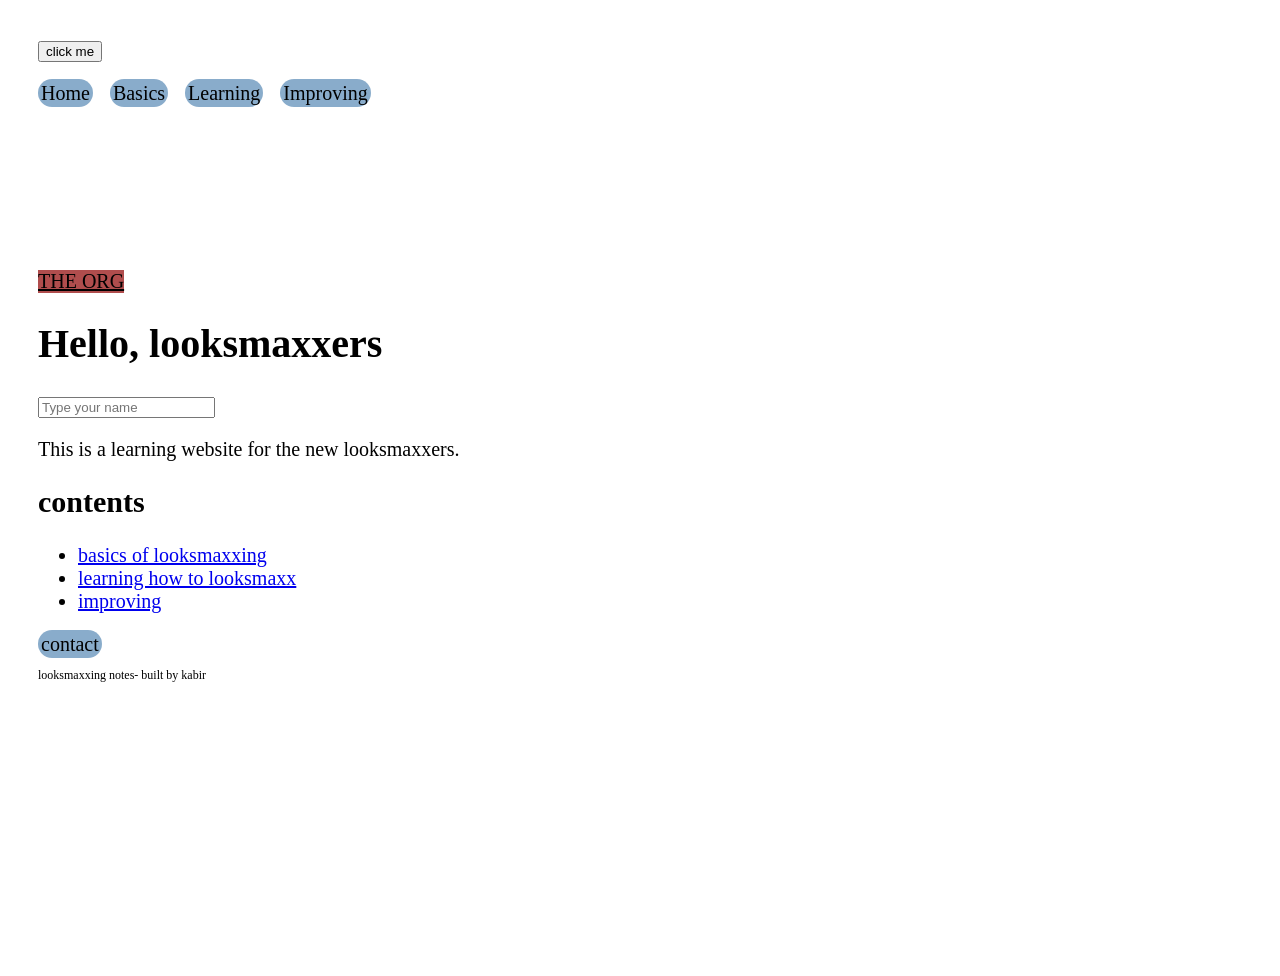
==== index.html @ 776f712a "first version of looksmaxxing site: 5 pages, shared css, contact form Co-authored-by: Cursor <cursor" ====
<!DOCTYPE html>
<html>
  
  <head>
    <style>
      

        a:hover {
        color : pink;
        }
        body{
          background-image: url("https://i.pinimg.com/736x/9d/61/ca/9d61cab794a8cc1c8dcac2fd0ada2f07.jpg");
          
        }
        </style>
    <!-- This part is for the browser, not what people see on the page -->
    <title>My Website</title>
    <link rel="stylesheet" href="style.css">
  </head>

  <body>

    <button id="go">click me</button>
    <p id="msg"></p>
   
    <nav>
      <a href="index.html">Home</a>
      <a href="basics.html">Basics</a>
      <a href="learning.html">Learning</a>
      <a href="improving.html">Improving</a>
    </nav>
    <a class="org" href="https://looksmax.org">THE ORG</a>
    <!-- Everything inside body is what visitors see -->
    <h1 id="title">Hello, looksmaxxers</h1>
    <input id="name" type="text" placeholder="Type your name">
    <p>This is a learning website for the new looksmaxxers.</p> 
    <h2>contents</h2>
    <ul>
      <li><a href="basics.html">basics of looksmaxxing</a></li>
      <li><a href="learning.html">learning how to looksmaxx</a></li>
      <li><a href="improving.html">improving</a></li>
    </ul>

    <nav>
      <a href="contact.html">contact</a>
    </nav>

    <footer>
      <p>looksmaxxing notes- built by kabir</p>
    </footer>
    <script src="script.js"></script>

  </body>
</html>
---- style.css ----
nav a {
    margin-right: 12px;
    background-color: rgba(27, 95, 154, 0.512);
  color: black;
  padding: 3px;
  text-decoration: none;
  border-radius: 15px;
}

nav a:hover {
    background-color: black;
    color: white;
  }

  .org {
    background-color: rgb(176, 77, 77);
    color: black;
    margin-top: 165px;
    display: inline-block;

  }

  .org:hover {
    background-color: black;
    color: white;
  }

  .back {
    background-color: gold;
    color: black;
    padding: 3px;
    text-decoration: none;
    border-radius: 15px;
  }
  
  body {
    font-family: "Times New Roman", serif;
    font-size: 20px;
    padding: 30px;
    color: #000000;
    background-size: cover;
    background-position: center;
    background-repeat: no-repeat;
    min-height: 100vh;
  }

  footer {
    margin-top: auto;
    font-size: 12px;
  }
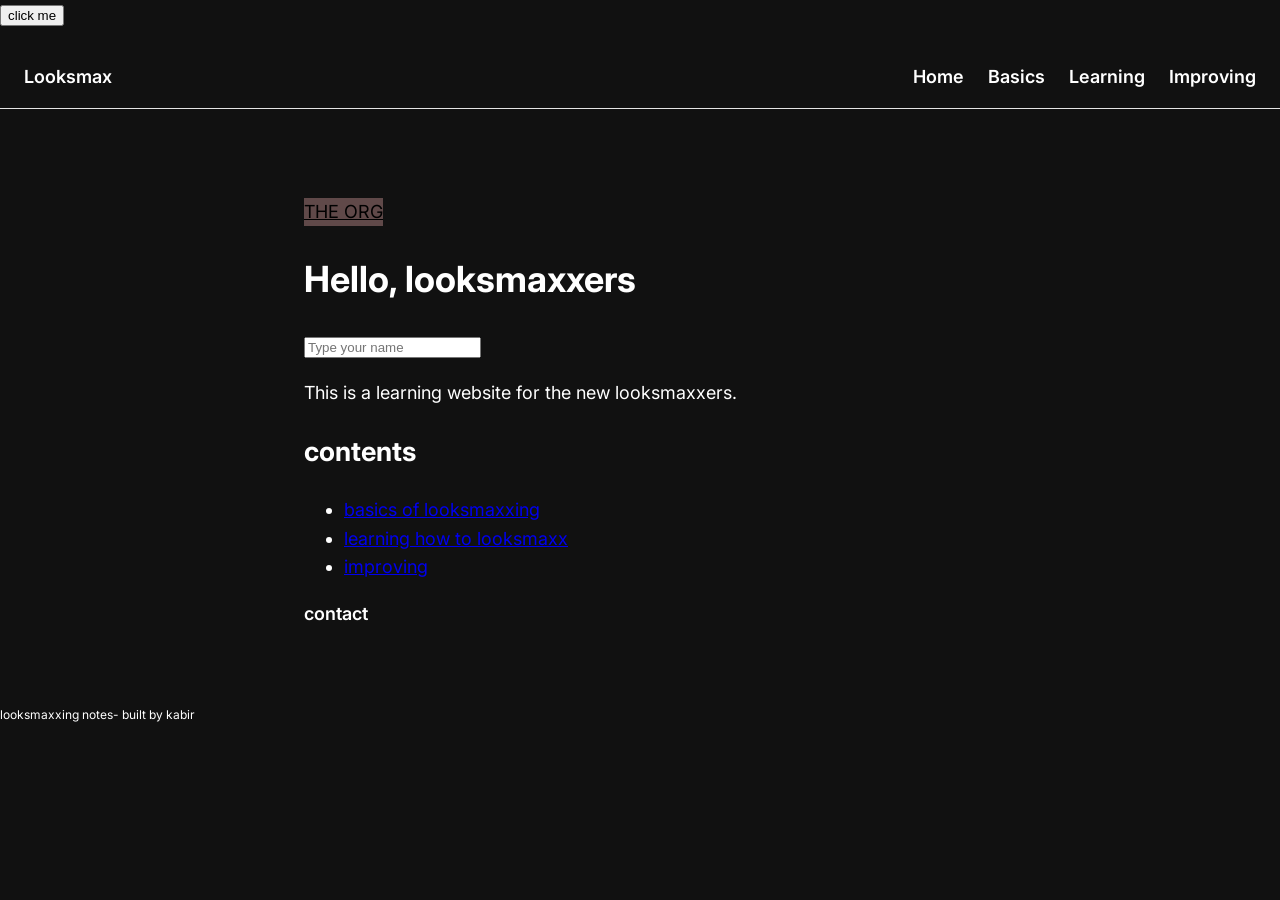
==== commit 2a6321ad: "Polish layout and CSS: Inter, dark theme, flex nav, media queries, variables, box model. Co-authored" ====
--- a/index.html
+++ b/index.html
@@ -5,16 +5,13 @@
     <style>
       
 
-        a:hover {
-        color : pink;
-        }
-        body{
-          background-image: url("https://i.pinimg.com/736x/9d/61/ca/9d61cab794a8cc1c8dcac2fd0ada2f07.jpg");
-          
-        }
+        
+        
         </style>
     <!-- This part is for the browser, not what people see on the page -->
     <title>My Website</title>
+    <meta name="viewport" content="width=device-width, initial-scale=1">
+    <link href="https://fonts.googleapis.com/css2?family=Inter:wght@400;600&display=swap" rel="stylesheet">
     <link rel="stylesheet" href="style.css">
   </head>
 
@@ -22,13 +19,18 @@
 
     <button id="go">click me</button>
     <p id="msg"></p>
-   
-    <nav>
-      <a href="index.html">Home</a>
-      <a href="basics.html">Basics</a>
-      <a href="learning.html">Learning</a>
-      <a href="improving.html">Improving</a>
+  
+    <nav class="top">
+      <a class="logo" href="index.html">Looksmax</a>
+      <div class="links">
+        <a href="index.html">Home</a>
+        <a href="basics.html">Basics</a>
+        <a href="learning.html">Learning</a>
+        <a href="improving.html">Improving</a>
+      </div>
     </nav>
+
+    <main>
     <a class="org" href="https://looksmax.org">THE ORG</a>
     <!-- Everything inside body is what visitors see -->
     <h1 id="title">Hello, looksmaxxers</h1>
@@ -43,11 +45,13 @@
 
     <nav>
       <a href="contact.html">contact</a>
+    
     </nav>
-
+  </main>
     <footer>
       <p>looksmaxxing notes- built by kabir</p>
     </footer>
+  
     <script src="script.js"></script>
 
   </body>
--- a/style.css
+++ b/style.css
@@ -1,47 +1,83 @@
-nav a {
-    margin-right: 12px;
-    background-color: rgba(27, 95, 154, 0.512);
-  color: black;
-  padding: 3px;
-  text-decoration: none;
-  border-radius: 15px;
-}
-
-nav a:hover {
-    background-color: black;
-    color: white;
+ :root {
+    --bg: #111111;
+    --text: #ffffff;
+    --accent: #666666;
+ }
+ nav.top {
+    display: flex;
+    justify-content: space-between;
+    align-items: center;
+    padding: 16px 24px;
+    border-bottom: 1px solid #e5e5e5;
+  }
+  .links {
+    display: flex;
+    gap: 16px 24px;
   }
 
+
+  .logo {
+    font-weight: 600;
+    color: var(--text);
+    text-decoration: none;
+    }   
+  
+  nav a {
+    color: var(--text);
+    text-decoration: none;
+    font-weight: 600;
+    transition: color 0.2s ease;
+  }
+  
+  
+  nav a:hover {
+    color: var(--accent);
+  }
   .org {
-    background-color: rgb(176, 77, 77);
+    background-color: rgb(96, 73, 73);
     color: black;
-    margin-top: 165px;
+    margin-top: 25px;
     display: inline-block;
+    transition: background-color 0.2s ease, transform 0.2s ease;
 
   }
 
   .org:hover {
-    background-color: black;
-    color: white;
+    background-color: rgb(0, 0, 0);
+    color: rgb(255, 255, 255);
+    transform: translateY(-2px);
   }
 
+  main {
+    max-width: 720px;
+    margin: 0 auto;
+    padding: 64px 24px;
+    animation: fadeIn 0.5s ease;
+  }
+  
+  @keyframes fadeIn {
+    from { opacity: 0; transform: translateY(8px); }
+    to   { opacity: 1; transform: translateY(0); }
+  }
   .back {
-    background-color: gold;
+    display: inline-block;
+    background-color: rgb(96, 87, 34);
     color: black;
-    padding: 3px;
+    padding: 8px;
     text-decoration: none;
     border-radius: 15px;
+    transition: background-color 0.2s ease, transform 0.2s ease;
+    border: 2px solid #fff;
+    margin-top: 24px;
   }
   
   body {
-    font-family: "Times New Roman", serif;
-    font-size: 20px;
-    padding: 30px;
-    color: #000000;
-    background-size: cover;
-    background-position: center;
-    background-repeat: no-repeat;
-    min-height: 100vh;
+    margin: 0;
+    font-family: Inter, system-ui, sans-serif;
+    font-size: 18px;
+    line-height: 1.6;
+    color: var(--text);
+    background: var(--bg);
   }
 
   footer {
@@ -49,4 +85,29 @@
     font-size: 12px;
   }
 
+  .back:hover {
+    background-color: #000;
+    color: #fff;
+    transform: translateY(-2px);
+  } 
+  @media (max-width: 600px) {
+    nav.top {
+      flex-direction: column;
+      align-items: flex-start;
+      gap: 12px;
+    }
+   
+  
+    .links {
+      flex-direction: column;
+      gap: 8px;
+    }
+  }
+
+  * {
+    box-sizing: border-box;
+    
+  }
+
+  
  
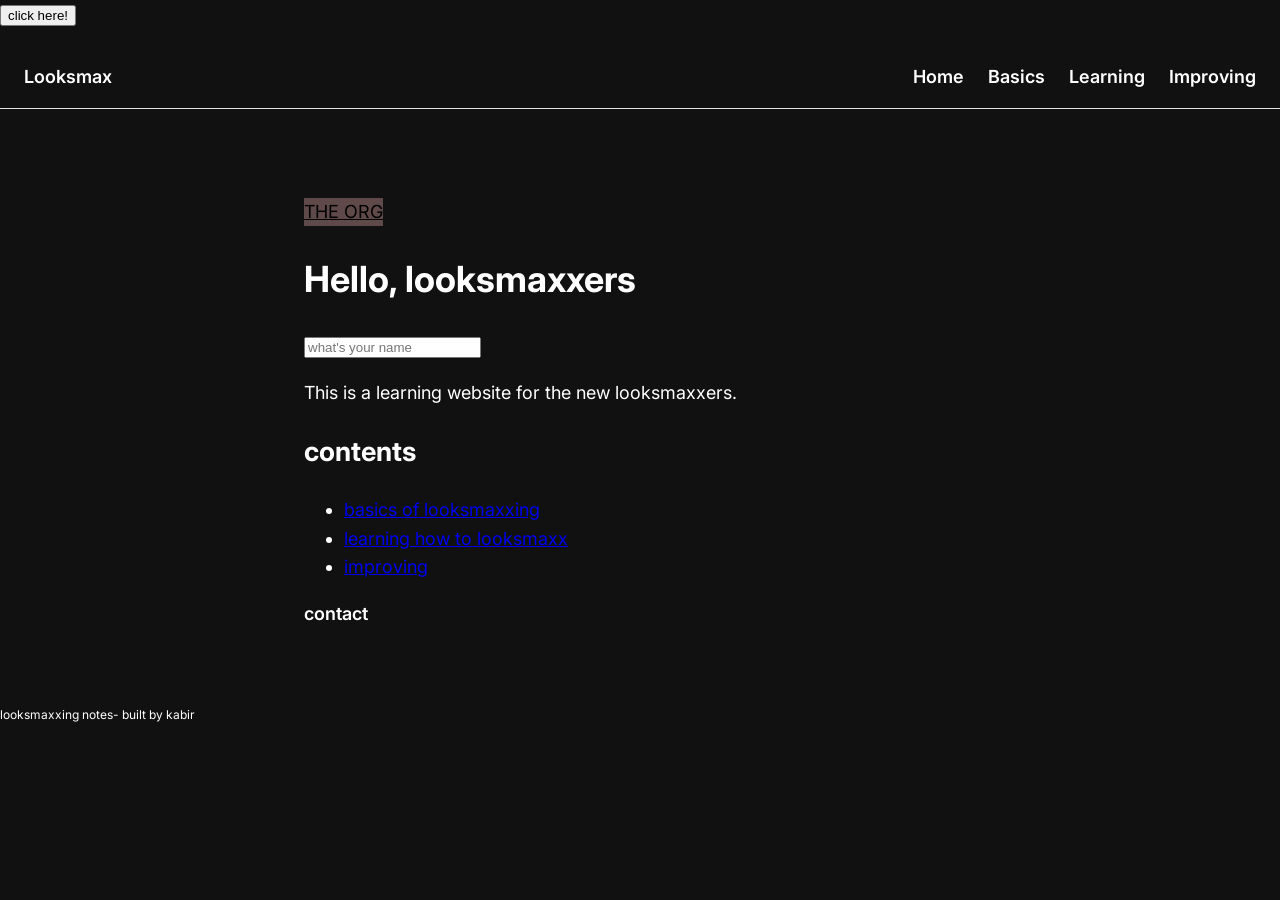
==== commit ec05ceee: "Remember the visitor name across refresh and keep recent layout polish. Co-authored-by: Cursor <curs" ====
--- a/index.html
+++ b/index.html
@@ -4,9 +4,6 @@
   <head>
     <style>
       
-
-        
-        
         </style>
     <!-- This part is for the browser, not what people see on the page -->
     <title>My Website</title>
@@ -17,7 +14,7 @@
 
   <body>
 
-    <button id="go">click me</button>
+    <button id="go">click here!</button>
     <p id="msg"></p>
   
     <nav class="top">
@@ -34,7 +31,7 @@
     <a class="org" href="https://looksmax.org">THE ORG</a>
     <!-- Everything inside body is what visitors see -->
     <h1 id="title">Hello, looksmaxxers</h1>
-    <input id="name" type="text" placeholder="Type your name">
+    <input id="name" type="text" placeholder="what's your name">
     <p>This is a learning website for the new looksmaxxers.</p> 
     <h2>contents</h2>
     <ul>
--- a/style.css
+++ b/style.css
@@ -9,12 +9,14 @@
     align-items: center;
     padding: 16px 24px;
     border-bottom: 1px solid #e5e5e5;
+    position: sticky;
+      top: 0;
+      background: var(--bg);
   }
   .links {
     display: flex;
-    gap: 16px 24px;
+    gap: 16px 24px; 
   }
-
 
   .logo {
     font-weight: 600;
@@ -51,7 +53,7 @@
   main {
     max-width: 720px;
     margin: 0 auto;
-    padding: 64px 24px;
+    padding: 4rem 1.5rem;
     animation: fadeIn 0.5s ease;
   }
   
@@ -74,7 +76,7 @@
   body {
     margin: 0;
     font-family: Inter, system-ui, sans-serif;
-    font-size: 18px;
+    font-size: 1.125rem;
     line-height: 1.6;
     color: var(--text);
     background: var(--bg);
@@ -106,8 +108,10 @@
 
   * {
     box-sizing: border-box;
-    
+ }
+ 
+ 
+  
+ .note {
+    color: #166b82;
   }
-
-  
- 
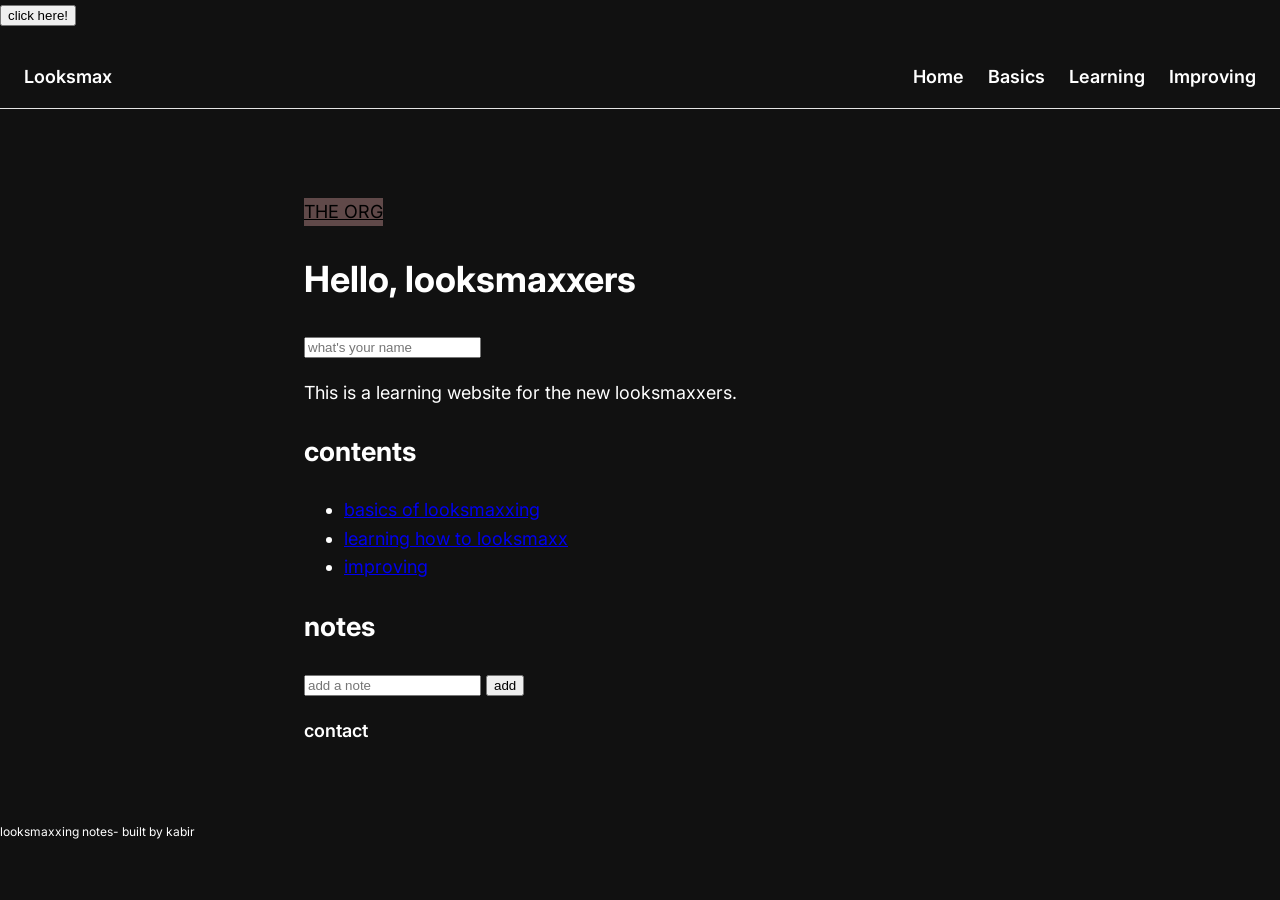
==== commit c777324b: "Save notes across refresh and let visitors delete them. Co-authored-by: Cursor <cursoragent@cursor.c" ====
--- a/index.html
+++ b/index.html
@@ -40,7 +40,12 @@
       <li><a href="improving.html">improving</a></li>
     </ul>
 
-    <nav>
+   <h2>notes</h2>
+   <input id="note"type="text" placeholder="add a note">
+   <button id="add">add</button>
+   <ul id="notes"></ul>
+   
+   <nav>
       <a href="contact.html">contact</a>
     
     </nav>
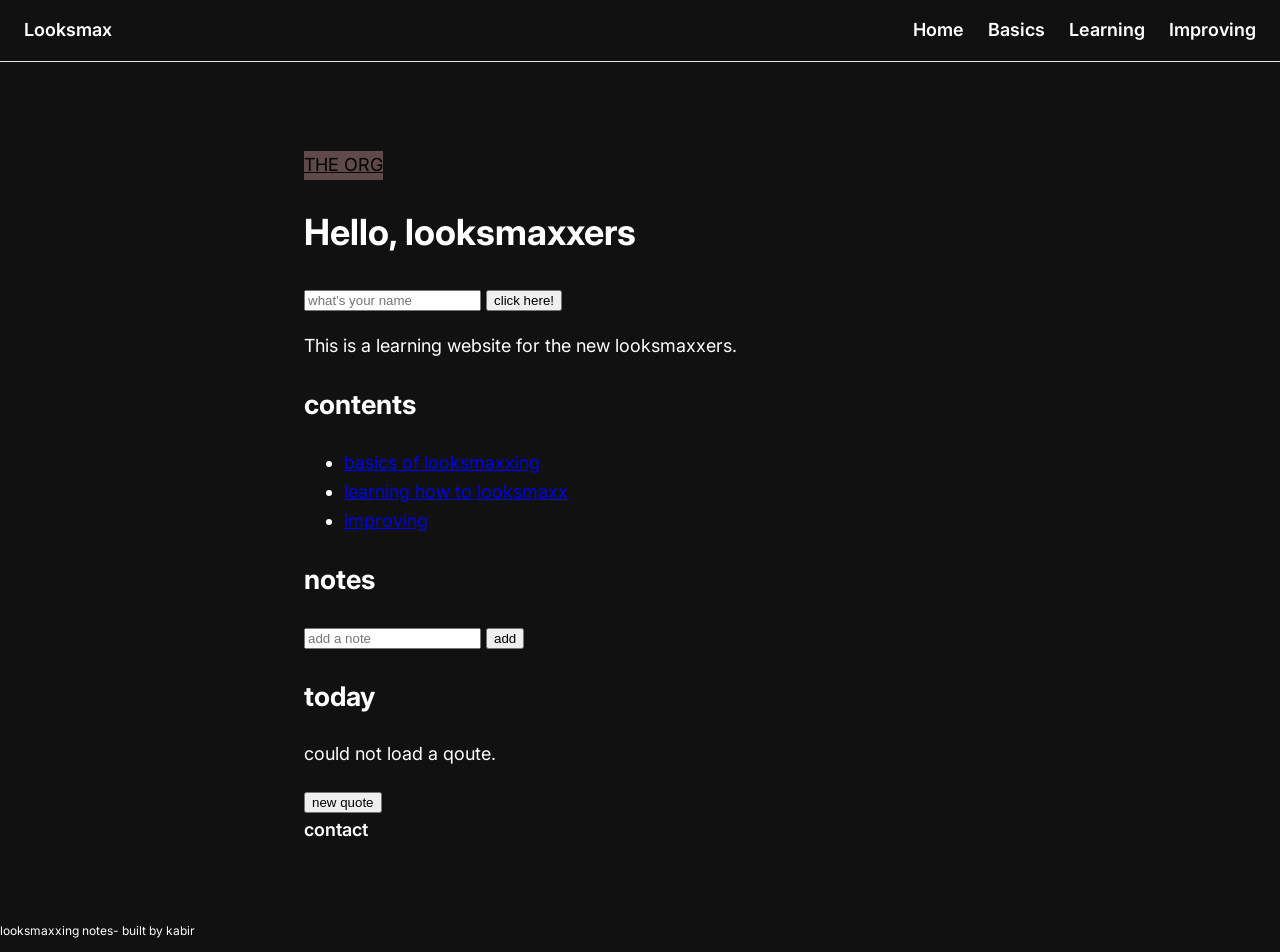
==== commit b71227b3: "Fill the inner pages and load a live quote so the site is a project, not empty rooms. Co-authored-by" ====
--- a/index.html
+++ b/index.html
@@ -13,9 +13,6 @@
   </head>
 
   <body>
-
-    <button id="go">click here!</button>
-    <p id="msg"></p>
   
     <nav class="top">
       <a class="logo" href="index.html">Looksmax</a>
@@ -26,12 +23,14 @@
         <a href="improving.html">Improving</a>
       </div>
     </nav>
-
-    <main>
+<main>  
+   
     <a class="org" href="https://looksmax.org">THE ORG</a>
     <!-- Everything inside body is what visitors see -->
     <h1 id="title">Hello, looksmaxxers</h1>
     <input id="name" type="text" placeholder="what's your name">
+    <button id="go">click here!</button>
+    <p id="msg"></p>
     <p>This is a learning website for the new looksmaxxers.</p> 
     <h2>contents</h2>
     <ul>
@@ -44,6 +43,11 @@
    <input id="note"type="text" placeholder="add a note">
    <button id="add">add</button>
    <ul id="notes"></ul>
+
+   <h2>today</h2>
+   <p id="today">loading...</p>
+
+   <button id="new-quote">new quote</button>
    
    <nav>
       <a href="contact.html">contact</a>
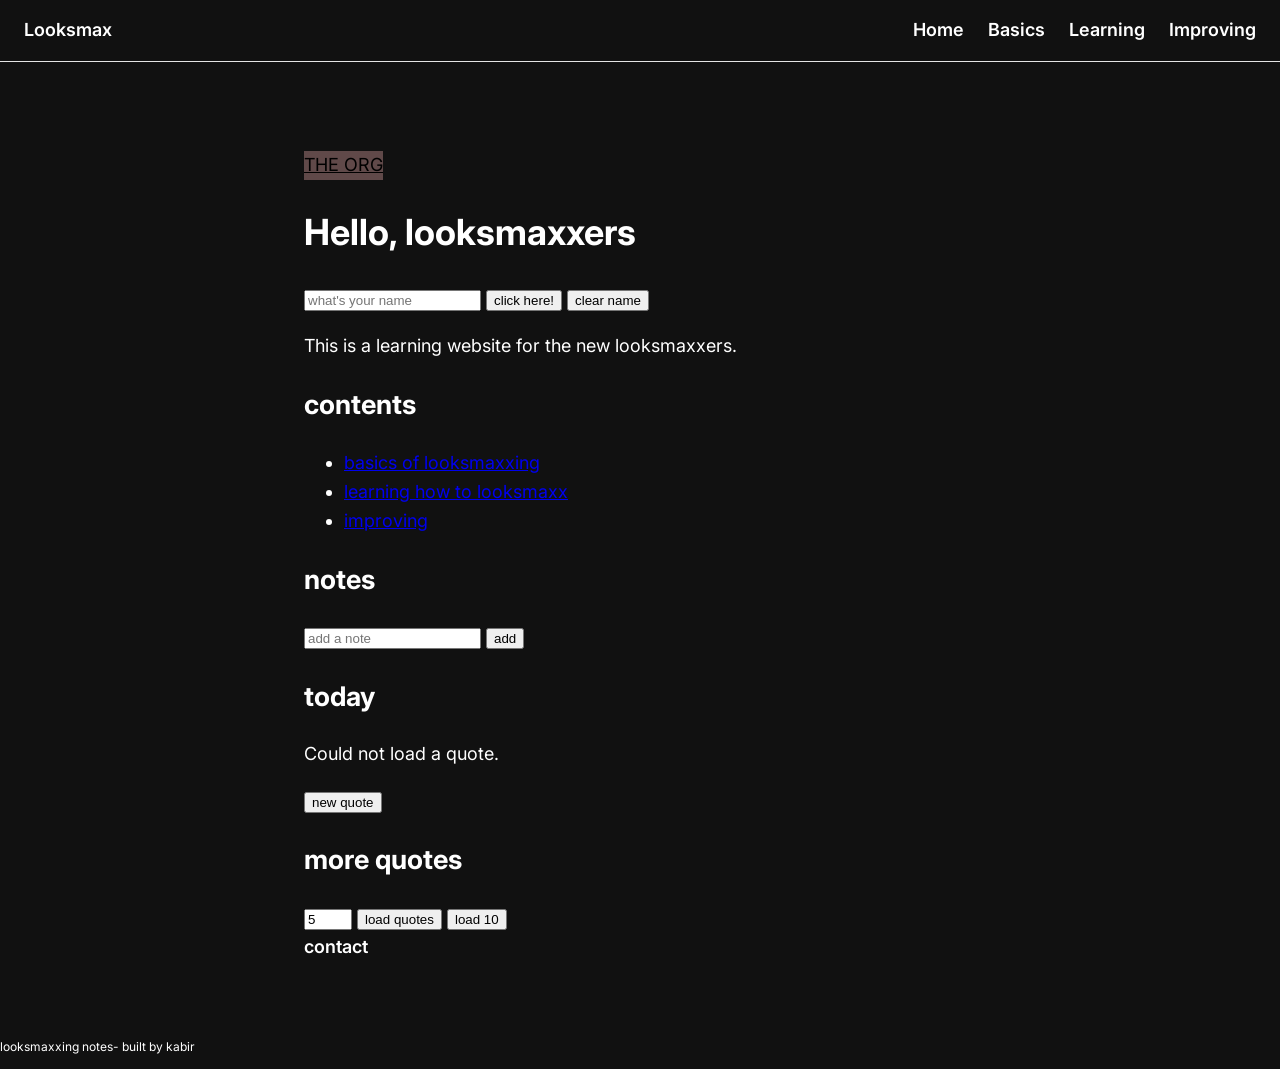
==== commit bba4afbe: "Add contact-form JS and fetch a quote list so Home can load N quotes from the API. Co-authored-by: C" ====
--- a/index.html
+++ b/index.html
@@ -30,6 +30,7 @@
     <h1 id="title">Hello, looksmaxxers</h1>
     <input id="name" type="text" placeholder="what's your name">
     <button id="go">click here!</button>
+    <button id="clear-name">clear name</button>
     <p id="msg"></p>
     <p>This is a learning website for the new looksmaxxers.</p> 
     <h2>contents</h2>
@@ -40,7 +41,7 @@
     </ul>
 
    <h2>notes</h2>
-   <input id="note"type="text" placeholder="add a note">
+   <input id="note" type="text" placeholder="add a note">
    <button id="add">add</button>
    <ul id="notes"></ul>
 
@@ -48,7 +49,13 @@
    <p id="today">loading...</p>
 
    <button id="new-quote">new quote</button>
-   
+   <h2>more quotes</h2>
+   <ul id="quote-list"></ul>
+   <input id="quote-count" type="number" min="1" max="10" value="5">
+   <button id="load-quotes">load quotes</button>  
+   <button id="load-quotes-10">load 10</button> 
+
+
    <nav>
       <a href="contact.html">contact</a>
     
